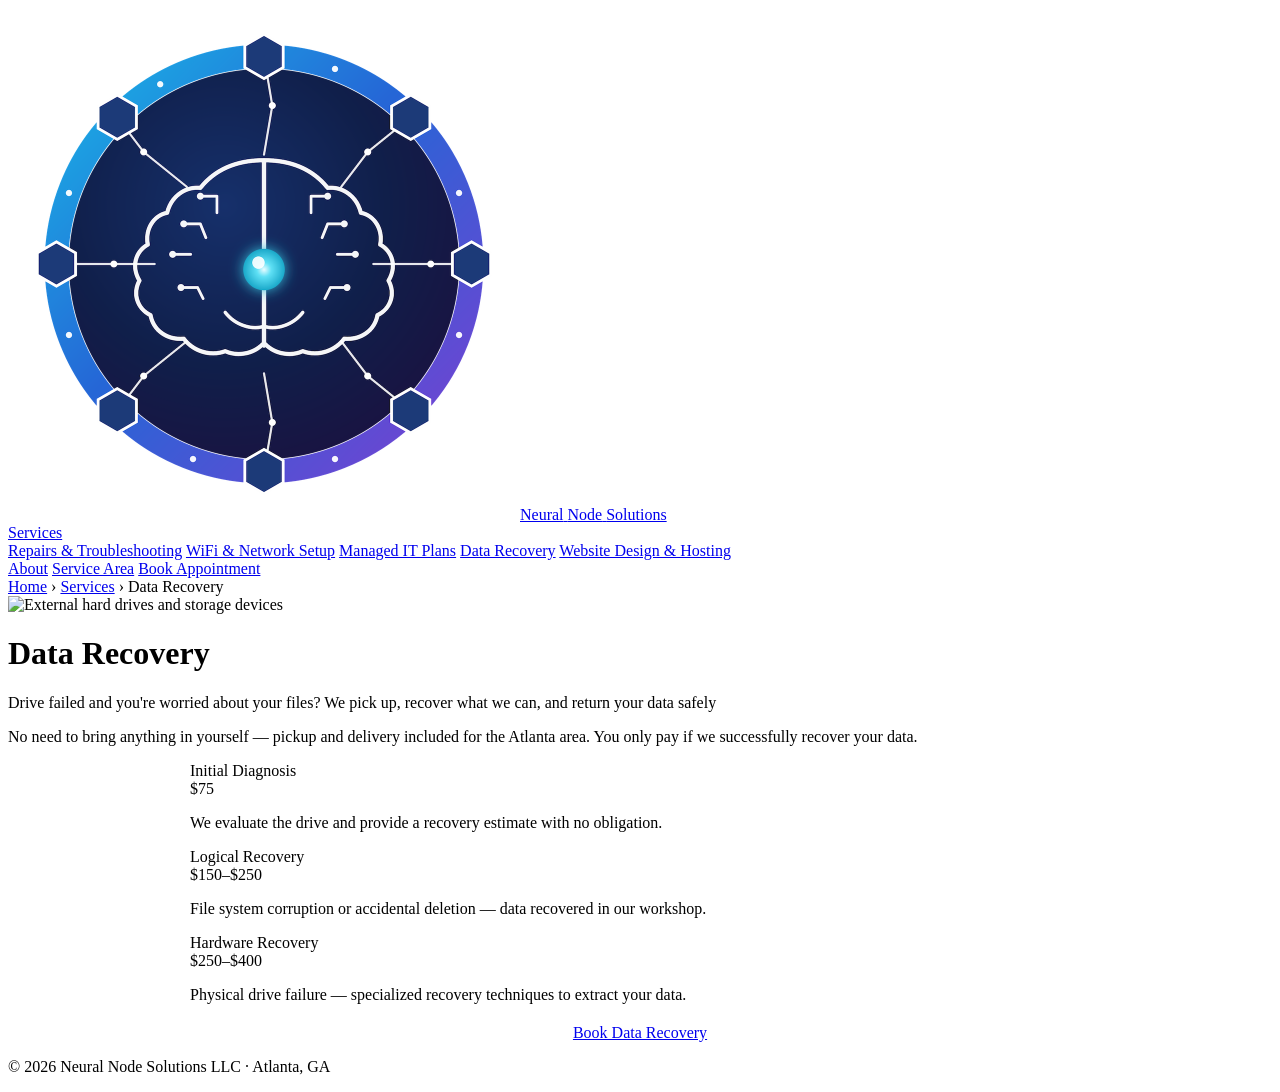
==== data-recovery.html @ af9f3ce1 "Add multi-page site with photos" ====
<!DOCTYPE html>
<html lang="en">
<head>
<meta charset="UTF-8">
<meta name="viewport" content="width=device-width, initial-scale=1.0">
<title>Data Recovery | Neural Node Solutions</title>
<link rel="icon" type="image/png" href="logo.png">
<meta name="description" content="Professional data recovery for failed drives — pay only if we recover your data. Atlanta pickup & delivery included.">
<link rel="stylesheet" href="css/styles.css">
</head>
<body>

<header>
  <div class="container nav">
    <a class="logo" href="index.html"><img src="logo.png" class="logo-img" alt="Neural Node Solutions logo"><span class="logo-word-1">Neural</span> <span class="logo-word-2">Node</span> <span class="logo-word-3">Solutions</span></a>
    <nav>
      <div class="nav-dropdown">
        <a href="index.html#services">Services</a>
        <div class="nav-dropdown-menu">
        <a href="repairs-troubleshooting.html">Repairs & Troubleshooting</a>
        <a href="wifi-network-setup.html">WiFi & Network Setup</a>
        <a href="managed-it-plans.html">Managed IT Plans</a>
        <a href="data-recovery.html">Data Recovery</a>
        <a href="website-design-hosting.html">Website Design & Hosting</a>
        </div>
      </div>
      <a href="index.html#about">About</a>
      <a href="index.html#service-area">Service Area</a>
      <a class="cta" href="index.html#book">Book Appointment</a>
    </nav>
  </div>
</header>

<div class="breadcrumb">
  <a href="index.html">Home</a> &rsaquo; <a href="index.html#services">Services</a> &rsaquo; Data Recovery
</div>
<div class="page-hero">
  <img src="images/data-recovery-hero.jpg" alt="External hard drives and storage devices" loading="eager">
  <div class="page-hero-caption">
    <h1>Data Recovery</h1>
    <p>Drive failed and you're worried about your files? We pick up, recover what we can, and return your data safely</p>
  </div>
</div>

<section class="page-section">
  <div class="container page-body">
    <p>No need to bring anything in yourself &mdash; pickup and delivery included for the Atlanta area. You only pay if we successfully recover your data.</p>
  </div>

  <div class="container">
    <div class="plan-grid" style="max-width:900px;margin:0 auto 20px;">
      <div class="plan">
        <div class="plan-name">Initial Diagnosis</div>
        <div class="plan-price">$75</div>
        <p>We evaluate the drive and provide a recovery estimate with no obligation.</p>
      </div>
      <div class="plan">
        <div class="plan-name">Logical Recovery</div>
        <div class="plan-price">$150&ndash;$250</div>
        <p>File system corruption or accidental deletion &mdash; data recovered in our workshop.</p>
      </div>
      <div class="plan">
        <div class="plan-name">Hardware Recovery</div>
        <div class="plan-price">$250&ndash;$400</div>
        <p>Physical drive failure &mdash; specialized recovery techniques to extract your data.</p>
      </div>
    </div>
  </div>

  <div class="container page-body">
    <div style="text-align:center;">
  <a class="btn" href="index.html#book">Book Data Recovery</a>
</div>
  </div>
</section>


<footer>
  <div class="container">
    <p>&copy; 2026 Neural Node Solutions LLC &middot; Atlanta, GA</p>
  </div>
</footer>

</body>
</html>
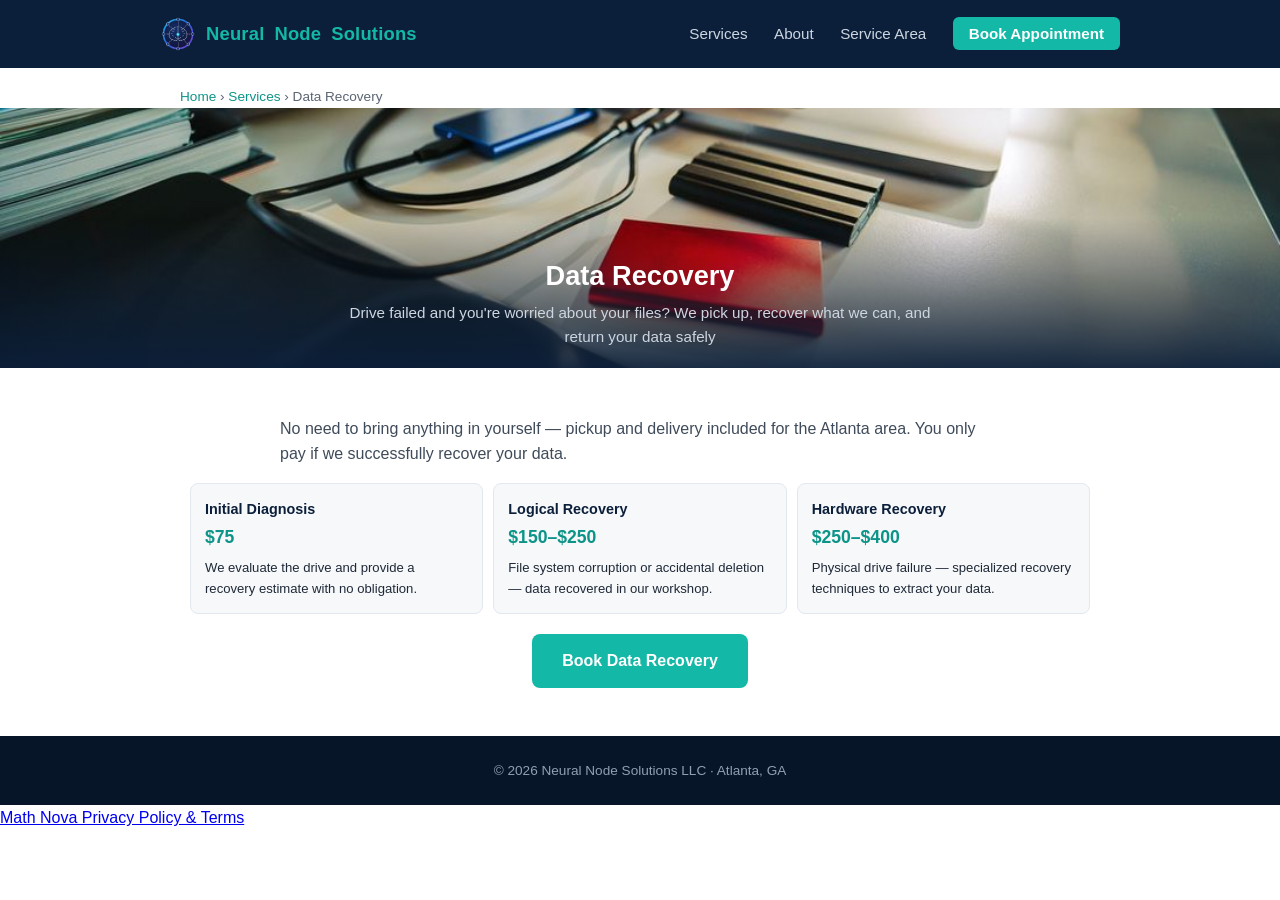
==== commit 659a9701: "Update data-recovery.html" ====
--- a/data-recovery.html
+++ b/data-recovery.html
@@ -81,5 +81,6 @@
   </div>
 </footer>
 
+  <p class="footer-links"><a href="https://claude.ai/code/artifact/8f25916c-c7cd-4959-8412-45e4b2452f6b" target="_blank" rel="noopener">Math Nova Privacy Policy &amp; Terms</a>
 </body>
 </html>
--- a/css/styles.css
+++ b/css/styles.css
@@ -0,0 +1,190 @@
+  *{margin:0;padding:0;box-sizing:border-box;}
+  html{scroll-behavior:smooth;}
+  html,body{max-width:100%;overflow-x:hidden;}
+  body{font-family:-apple-system,BlinkMacSystemFont,"Segoe UI",Roboto,Helvetica,Arial,sans-serif;color:#1f2937;line-height:1.6;background:#ffffff;}
+  img,svg{max-width:100%;}
+  .container{max-width:960px;margin:0 auto;padding:0 20px;}
+
+  /* Header */
+  header{background:#0b1f3a;position:sticky;top:0;z-index:10;}
+  .nav{display:flex;align-items:center;justify-content:space-between;flex-wrap:wrap;row-gap:12px;padding:16px 0;}
+  .logo{color:#ffffff;font-size:1.15rem;font-weight:700;text-decoration:none;letter-spacing:.2px;}
+  .logo span{color:#14b8a6;}
+  .logo-word-1{color:#ffffff;}
+  .logo-word-2{color:#14b8a6;}
+  .logo-word-3{color:#ffffff;}
+  .logo{display:flex;align-items:center;gap:10px;}
+  .logo-img{width:36px;height:36px;display:block;}
+  .hero-logo{display:block;width:120px;height:120px;margin:0 auto 24px;filter:drop-shadow(0 0 24px rgba(20,184,166,.35));}
+  nav a{color:#cdd6e0;text-decoration:none;margin-left:22px;font-size:.95rem;}
+  nav a:hover{color:#ffffff;}
+  nav a.cta{color:#ffffff;background:#14b8a6;padding:8px 16px;border-radius:6px;font-weight:600;}
+  nav a.cta:hover{background:#0d9488;}
+
+  /* Hero */
+  .hero{background:linear-gradient(180deg,#0b1f3a 0%,#071528 100%);color:#ffffff;text-align:center;padding:80px 20px 90px;}
+  .hero .badge{display:inline-block;background:rgba(20,184,166,.15);color:#14b8a6;border:1px solid #14b8a6;border-radius:999px;padding:6px 16px;font-size:.85rem;font-weight:600;margin-bottom:22px;}
+  .hero h1{font-size:2.4rem;line-height:1.2;max-width:720px;margin:0 auto 18px;}
+  .hero p{color:#b9c4d0;max-width:600px;margin:0 auto 30px;font-size:1.1rem;}
+  .btn{display:inline-block;background:#14b8a6;color:#ffffff;text-decoration:none;font-weight:600;padding:14px 30px;border-radius:8px;font-size:1rem;}
+  .btn:hover{background:#0d9488;}
+  .hero .contact-boxes{margin-top:6px;}
+
+  /* Sections */
+  section{padding:52px 0;}
+  section h2{font-size:1.8rem;color:#0b1f3a;text-align:center;margin-bottom:10px;}
+  .section-intro{text-align:center;color:#5b6573;max-width:640px;margin:0 auto 30px;}
+
+  /* Services */
+  .services{background:#f6f8fa;}
+  .plan-grid{display:grid;grid-template-columns:repeat(auto-fit,minmax(150px,1fr));gap:10px;margin-bottom:14px;align-items:stretch;}
+  .plan{background:#f6f8fa;border:1px solid #e3e8ee;border-radius:8px;padding:14px;display:flex;flex-direction:column;height:100%;}
+  .plan-name{color:#0b1f3a;font-weight:700;font-size:.9rem;}
+  .plan-price{color:#0d9488;font-weight:700;font-size:1.1rem;margin:2px 0 6px;}
+  .plan p{font-size:.82rem;margin:0;}
+  .plan-note{font-size:.82rem;}
+
+  /* Section note (shared by managed-it CTA blocks, etc.) */
+  .section-note{text-align:center;color:#5b6573;font-size:.85rem;max-width:600px;margin:28px auto 20px;}
+
+  /* How it works */
+  .steps{display:grid;grid-template-columns:repeat(auto-fit,minmax(220px,1fr));gap:24px;text-align:center;}
+  .step .num{width:44px;height:44px;border-radius:50%;background:#14b8a6;color:#ffffff;font-weight:700;font-size:1.1rem;display:flex;align-items:center;justify-content:center;margin:0 auto 14px;}
+  .step h3{color:#0b1f3a;font-size:1.05rem;margin-bottom:6px;}
+  .step p{color:#5b6573;font-size:.95rem;}
+
+  /* About */
+  .about{background:#f6f8fa;}
+  .about-inner{max-width:720px;margin:0 auto;}
+  .about-inner p{color:#5b6573;margin-bottom:16px;}
+  .about-inner p strong{color:#1f2937;}
+
+  /* Service Area */
+  .area-pills{display:flex;flex-wrap:wrap;gap:12px;justify-content:center;max-width:720px;margin:0 auto;}
+  .map-wrap{max-width:800px;margin:0 auto;}
+  #atlanta-map{width:100%;height:340px;border-radius:10px;border:1px solid #e3e8ee;background:#f6f8fa;}
+  .map-caption{text-align:center;font-size:.85rem;color:#5b6573;margin-top:14px;}
+  .map-fallback{display:none;}
+  .area-pill{display:inline-block;background:#ffffff;border:1px solid #e3e8ee;color:#0b1f3a;font-weight:600;font-size:.9rem;padding:8px 18px;border-radius:999px;}
+
+  /* Get a Quote + Book an Appointment (combined action zone) */
+  .action-zone{background:linear-gradient(180deg,#0f2847 0%,#0b1f3a 100%);}
+  .action-zone h2{color:#ffffff;}
+  .action-zone .section-intro{color:#b9c4d0;}
+  .action-grid{display:grid;grid-template-columns:1fr 1fr;gap:24px;align-items:start;max-width:920px;margin:0 auto;}
+  .action-col{background:#f6f8fa;border-radius:14px;padding:30px 26px;}
+  .action-col h3{color:#0b1f3a;font-size:1.3rem;margin-bottom:8px;text-align:center;}
+  .action-col-intro{color:#5b6573;font-size:.9rem;text-align:center;margin-bottom:24px;}
+  @media (max-width:760px){
+    .action-grid{grid-template-columns:1fr;}
+  }
+
+  /* Quote tool */
+  .quote-tool{max-width:480px;margin:0 auto;text-align:center;}
+  .quote-label{display:block;font-weight:600;color:#0b1f3a;margin-bottom:10px;font-size:.95rem;}
+  .quote-select{width:100%;padding:14px 16px;border:1px solid #e3e8ee;border-radius:8px;font-size:1rem;font-family:inherit;background:#ffffff;color:#1f2937;}
+  .quote-select:focus{outline:2px solid #14b8a6;outline-offset:1px;}
+  .quote-result{margin-top:20px;}
+  .quote-result.show{background:#ffffff;border:1px solid #e3e8ee;border-radius:10px;padding:22px 26px;text-align:left;}
+  .quote-result .quote-title{color:#0b1f3a;font-weight:700;margin-bottom:6px;}
+  .quote-result .quote-price{color:#0d9488;font-weight:700;font-size:1.3rem;margin-bottom:8px;}
+  .quote-result .quote-breakdown{display:flex;flex-direction:column;gap:2px;font-size:.82rem;color:#5b6573;margin-bottom:10px;padding-bottom:10px;border-bottom:1px solid #e3e8ee;}
+  .quote-result .quote-note{color:#5b6573;font-size:.85rem;}
+
+  /* Booking widget */
+  .booking-widget{max-width:560px;margin:0 auto;}
+  .booking-card{background:#ffffff;border:1px solid #e3e8ee;border-radius:10px;padding:32px 28px;text-align:center;}
+  .booking-card h4{color:#0b1f3a;font-size:1.2rem;margin-bottom:8px;}
+  .booking-card p{color:#5b6573;margin-bottom:26px;}
+  .booking-card .btn{font-size:1.05rem;padding:16px 34px;}
+  .booking-card .btn[disabled]{opacity:.55;cursor:not-allowed;}
+  .zip-form{display:flex;gap:10px;justify-content:center;flex-wrap:wrap;margin-bottom:6px;}
+  .zip-input{padding:14px 16px;border:1px solid #e3e8ee;border-radius:8px;font-size:1rem;width:140px;text-align:center;font-family:inherit;}
+  .zip-input:focus{outline:2px solid #14b8a6;outline-offset:1px;}
+  .zip-error{color:#dc2626;font-size:.85rem;min-height:1.2em;margin-top:4px;}
+  .zip-result{display:none;}
+  .zip-result.show{display:block;}
+  #zip-gate.hide{display:none;}
+  .zip-recheck{margin:14px 0 0;font-size:.85rem;}
+  .deposit-note{margin:16px 0 0;font-size:.82rem;color:#5b6573;background:#f6f8fa;border-radius:8px;padding:10px 14px;}
+  .zip-recheck a{color:#5b6573;text-decoration:underline;}
+  .booking-paused{display:none;background:#ffffff;border:1px solid #e3e8ee;border-radius:10px;padding:36px 26px;text-align:center;}
+  .booking-paused h4{color:#0b1f3a;font-size:1.2rem;margin-bottom:8px;}
+  .booking-paused p{color:#5b6573;margin-bottom:22px;}
+  .booking-widget[data-enabled="false"] .booking-card{display:none;}
+  .booking-widget[data-enabled="false"] .booking-paused{display:block;}
+
+  /* Contact */
+  .contact{background:#0b1f3a;color:#ffffff;text-align:center;}
+  .contact h2{color:#ffffff;}
+  .contact p{color:#b9c4d0;max-width:560px;margin:0 auto 28px;}
+  .contact-boxes{display:flex;gap:20px;justify-content:center;flex-wrap:wrap;margin-bottom:24px;}
+  .contact-box{display:flex;align-items:center;gap:14px;background:#071528;border:1px solid rgba(20,184,166,.4);border-radius:10px;padding:18px 30px;text-align:left;}
+  .contact-box .icon{width:22px;height:22px;flex-shrink:0;color:#14b8a6;}
+  .contact-box .label{font-size:.75rem;text-transform:uppercase;letter-spacing:.06em;color:#8fa0b3;margin-bottom:2px;}
+  .contact-box a{color:#14b8a6;font-size:1.15rem;font-weight:700;text-decoration:none;overflow-wrap:break-word;word-break:break-word;}
+  .contact-box a:hover{text-decoration:underline;}
+  .contact .small{font-size:.9rem;color:#8fa0b3;max-width:520px;margin:0 auto;}
+
+  /* Footer */
+  footer{background:#071528;color:#8fa0b3;text-align:center;padding:24px 20px;font-size:.85rem;}
+  footer a{color:#14b8a6;text-decoration:none;}
+
+  @media (max-width:600px){
+    .hero{padding:56px 16px 64px;}
+    .hero h1{font-size:1.6rem;}
+    .hero p{font-size:1rem;}
+    .badge{font-size:.78rem;padding:6px 12px;}
+    .nav{justify-content:center;text-align:center;}
+    .logo{font-size:1rem;}
+    .logo-img{width:28px;height:28px;}
+    nav a:not(.cta){display:none;}
+    nav a.cta{margin-left:0;padding:9px 18px;font-size:.9rem;}
+    .btn{padding:12px 22px;font-size:.95rem;}
+    .contact-box{padding:14px 18px;width:100%;max-width:320px;}
+    .area-pills{gap:8px;}
+    .area-pill{font-size:.82rem;padding:6px 12px;}
+  }
+
+  /* ============ Multi-page additions ============ */
+
+  /* Dropdown nav for Services */
+  .nav-dropdown{position:relative;display:inline-block;}
+  .nav-dropdown > a{cursor:pointer;}
+  .nav-dropdown-menu{display:none;position:absolute;top:100%;left:0;background:#0b1f3a;border:1px solid rgba(20,184,166,.3);border-radius:8px;padding:8px 0;min-width:220px;box-shadow:0 10px 30px rgba(0,0,0,.35);z-index:20;}
+  .nav-dropdown:hover .nav-dropdown-menu,
+  .nav-dropdown:focus-within .nav-dropdown-menu{display:block;}
+  .nav-dropdown-menu a{display:block;margin:0;padding:10px 18px;font-size:.9rem;color:#cdd6e0;white-space:nowrap;}
+  .nav-dropdown-menu a:hover{background:rgba(20,184,166,.12);color:#ffffff;}
+  @media (max-width:600px){
+    .nav-dropdown-menu{position:static;display:block;box-shadow:none;border:0;background:none;padding:0;min-width:0;}
+    .nav-dropdown-menu a{padding:6px 0;color:#cdd6e0;}
+  }
+
+  /* Breadcrumb on service pages */
+  .breadcrumb{max-width:960px;margin:18px auto 0;padding:0 20px;font-size:.85rem;color:#5b6573;}
+  .breadcrumb a{color:#0d9488;text-decoration:none;}
+  .breadcrumb a:hover{text-decoration:underline;}
+
+  /* Service page hero (image banner) */
+  .page-hero{position:relative;width:100%;max-height:260px;overflow:hidden;}
+  .page-hero img{width:100%;height:260px;object-fit:cover;display:block;}
+  .page-hero-caption{position:absolute;bottom:0;left:0;right:0;background:linear-gradient(0deg,rgba(11,31,58,.92) 0%,rgba(11,31,58,0) 100%);padding:36px 20px 18px;text-align:center;}
+  .page-hero-caption h1{color:#ffffff;font-size:1.7rem;margin-bottom:4px;}
+  .page-hero-caption p{color:#cdd6e0;font-size:.95rem;max-width:600px;margin:0 auto;}
+
+  /* Standalone pricing section on service pages (reuses .plan-grid/.plan) */
+  .page-section{padding:48px 0;}
+  .page-section h2{font-size:1.5rem;color:#0b1f3a;margin-bottom:14px;text-align:center;}
+  .page-body{max-width:760px;margin:0 auto;color:#3f4b5a;}
+  .page-body p{margin-bottom:16px;}
+
+  /* Service overview cards on homepage (link out to full pages) */
+  .service-cards{display:grid;grid-template-columns:repeat(auto-fit,minmax(240px,1fr));gap:20px;max-width:1000px;margin:0 auto;}
+  .service-card{background:#ffffff;border:1px solid #e3e8ee;border-radius:12px;overflow:hidden;text-decoration:none;display:flex;flex-direction:column;height:100%;min-height:290px;transition:transform .15s ease, box-shadow .15s ease;}
+  .service-card:hover{transform:translateY(-3px);box-shadow:0 10px 24px rgba(11,31,58,.12);}
+  .service-card img{width:100%;height:120px;object-fit:cover;display:block;flex-shrink:0;}
+  .service-card-body{padding:16px 18px;flex:1;display:flex;flex-direction:column;}
+  .service-card-title{color:#0b1f3a;font-weight:700;font-size:1.02rem;margin-bottom:4px;}
+  .service-card-price{color:#0d9488;font-weight:600;font-size:.85rem;margin-bottom:8px;}
+  .service-card-desc{color:#5b6573;font-size:.85rem;line-height:1.5;}
